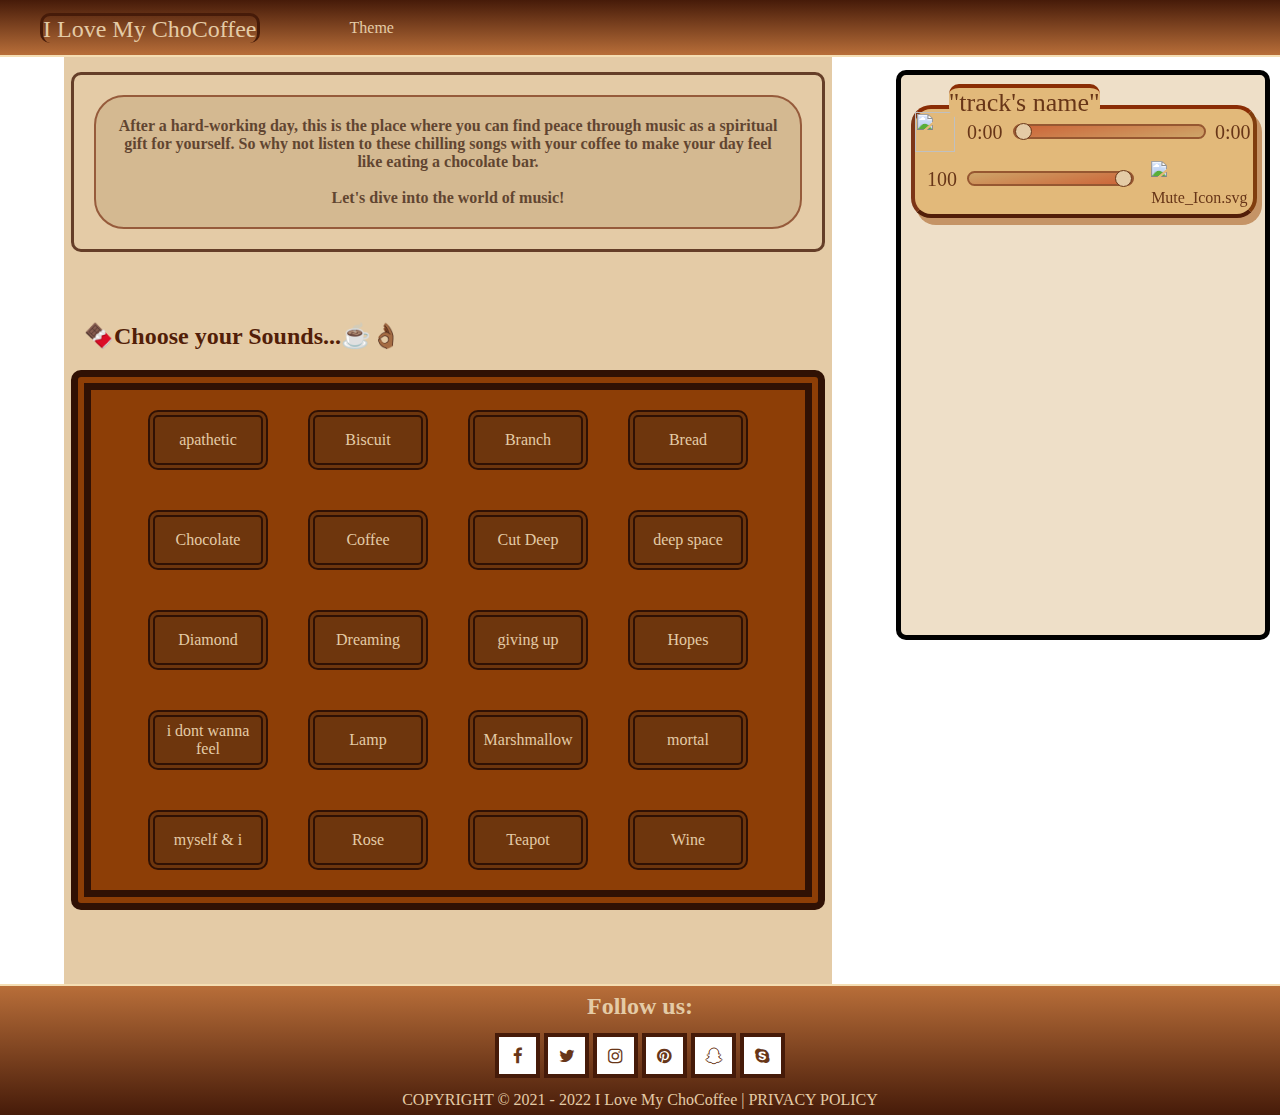
==== HTML/index.html @ 5bfc135a "newcode" ====
<!DOCTYPE html>
<html lang="en">

<head>
    <meta charset="UTF-8">
    <meta http-equiv="X-UA-Compatible" content="IE=edge">
    <meta name="viewport" content="width=device-width, initial-scale=1.0">
    <link rel="stylesheet" href="https://cdnjs.cloudflare.com/ajax/libs/font-awesome/4.7.0/css/font-awesome.min.css">
    <title>I Love My ChoCoffee🤎🤎🤎</title>
    <link rel='shortcut icon' href='../Image/Weather/Weather/1 -1.png' />
    <link rel="stylesheet" href="../CSS/menu&footer.css">
    <link rel="stylesheet" href="../CSS/body.css">
</head>

<body>
    <div id="home" class="contain">
        <div class="header">
            <div class="menu2">
                <a href="#home"><div class="menuEffect logo mobileL">I Love My ChoCoffee</div></a>
                <label for="navMobileInput" class="navBarsBtn">
                    <svg aria-hidden="true" focusable="false" data-prefix="fas" data-icon="bars"
                        class="svg-inline--fa fa-bars fa-w-14" role="img" xmlns="http://www.w3.org/2000/svg"
                        viewBox="0 0 448 512">
                        <path fill="currentColor"
                            d="M16 132h416c8.837 0 16-7.163 16-16V76c0-8.837-7.163-16-16-16H16C7.163 60 0 67.163 0 76v40c0 8.837 7.163 16 16 16zm0 160h416c8.837 0 16-7.163 16-16v-40c0-8.837-7.163-16-16-16H16c-8.837 0-16 7.163-16 16v40c0 8.837 7.163 16 16 16zm0 160h416c8.837 0 16-7.163 16-16v-40c0-8.837-7.163-16-16-16H16c-8.837 0-16 7.163-16 16v40c0 8.837 7.163 16 16 16z">
                        </path>
                    </svg>
                </label>
            </div>
            <nav class="navPC">
                <ul class="menu">
                    <a href="#home">
                        <li class="menuEffect logo">I Love My ChoCoffee</li>
                    </a>
                    <li class="menuEffect dropdown">
                        <span>Theme</span>
                        <div class="PL_content">
                            <button id="dark" onclick="darkMode()">WhiteChocolate</button>
                            <button id="light" class="currentTheme" onclick="lightMode()">DarkChocolate</button>
                        </div>
                    </li>
                    <li class="menuEffect log" onclick="signIn()">
                        Sign-in
                    </li>
                    <li class="menuEffect log" onclick="signUp()">
                        Sign-up
                    </li>
                </ul>
            </nav>

            <input type="checkbox" hidden name="" class="navInput" id="navMobileInput" />

            <nav class="navMobile">
                <label for="navMobileInput" class="navMobileClose" onclick="closeNavMb()">
                    <svg aria-hidden="true" focusable="false" data-prefix="fas" data-icon="times"
                        class="svg-inline--fa fa-times fa-w-11" role="img" xmlns="http://www.w3.org/2000/svg"
                        viewBox="0 0 352 512">
                        <path fill="currentColor"
                            d="M242.72 256l100.07-100.07c12.28-12.28 12.28-32.19 0-44.48l-22.24-22.24c-12.28-12.28-32.19-12.28-44.48 0L176 189.28 75.93 89.21c-12.28-12.28-32.19-12.28-44.48 0L9.21 111.45c-12.28 12.28-12.28 32.19 0 44.48L109.28 256 9.21 356.07c-12.28 12.28-12.28 32.19 0 44.48l22.24 22.24c12.28 12.28 32.2 12.28 44.48 0L176 322.72l100.07 100.07c12.28 12.28 32.2 12.28 44.48 0l22.24-22.24c12.28-12.28 12.28-32.19 0-44.48L242.72 256z">
                        </path>
                    </svg>
                </label>
                <ul class="menu">
                    <a href="#home">
                        <li class="menuEffect logo">I Love My ChoCoffee</li>
                    </a>
                    <li class="cMode">
                        <span class="navHover">Theme</span>
                        <div class="cModeList">
                            <div id="dark" onclick="darkMode()">WhiteChocolate</div>
                            <div id="light" class="currentTheme" onclick="lightMode()">DarkChocolate</div>
                        </div>
                    </li>
                    <li class="navTitle navHover" onclick="signIn()">
                        Sign-in
                    </li>
                    <li class="navTitle navHover" onclick="signUp()">
                        Sign-up
                    </li>
                </ul>
            </nav>

            <label for="navMobileInput" class="navOverlay"></label>
        </div>

        <div class="formMobile">
            <div class="overlay"></div>
            <div id="closeForm" onclick="closeF()">
                <svg aria-hidden="true" focusable="false" data-prefix="fas" data-icon="times"
                    class="svg-inline--fa fa-times fa-w-11" role="img" xmlns="http://www.w3.org/2000/svg"
                    viewBox="0 0 352 512">
                    <path fill="currentColor"
                        d="M242.72 256l100.07-100.07c12.28-12.28 12.28-32.19 0-44.48l-22.24-22.24c-12.28-12.28-32.19-12.28-44.48 0L176 189.28 75.93 89.21c-12.28-12.28-32.19-12.28-44.48 0L9.21 111.45c-12.28 12.28-12.28 32.19 0 44.48L109.28 256 9.21 356.07c-12.28 12.28-12.28 32.19 0 44.48l22.24 22.24c12.28 12.28 32.2 12.28 44.48 0L176 322.72l100.07 100.07c12.28 12.28 32.2 12.28 44.48 0l22.24-22.24c12.28-12.28 12.28-32.19 0-44.48L242.72 256z">
                    </path>
                </svg>
            </div>
            <form class="formContainer" id="formContainerM">
                <h2>Sign up</h2>
                <p>Sign up to receive more products!</p>
                <label for="nameM">Name:</label><br>
                <input placeholder="No more than 20 characters" id="nameM" name="name" type="text" required="">
                <br>
                <label for="emailM">Email:</label><br>
                <input placeholder="xxxxx@gmail.com" id="emailM" name="email" type="email" required="">
                <label for="passwordM">Password:</label><br>
                <input placeholder="" id="passwordM" name="password" type="password" required="">
                <br>
                <button>Submit</button>
            </form>
            <form class="formContainer" id="signInM">
                <h2>Sign in</h2>
                <label for="emailM">Email:</label><br>
                <input placeholder="xxxxx@gmail.com" id="userMail" name="email" type="email" required="">
                <label for="passwordM">Password:</label><br>
                <input placeholder="" id="userPw" name="password" type="password" required="">
                <br>
                <button onclick="check()">Submit</button>
            </form>
        </div>

        <div id="body">
            <div id="intro">
                <div id="transbox">
                    <p>
                        After a hard-working day, this is the place where you can find peace through music as a
                        spiritual gift for yourself. So why not listen to these chilling songs with your coffee to make
                        your day feel like eating a chocolate bar.
                        <br>
                        <br>
                        Let's dive into the world of music!
                    </p>
                </div>
                <!-- <img src="./Image/photo-1484704849700-f032a568e944.jfif" alt=""> -->
            </div>
            <h2 id="title">🍫Choose your Sounds...☕👌🏾</h2>
            <audio id="audioPlayer" loop>
                <source id="audioSource" src="">
                </source>
                Your browser doesn't support html5! Dummy!
            </audio>
            <div id="Sounds">
                <a class="trackHoverWhite tracks" href="../Music/apathetic.mp3">apathetic</a>
                <a class="trackHoverWhite tracks" href="../Music/Biscuit (Prod. by Lukrembo).wav">Biscuit</a>
                <a class="trackHoverWhite tracks" href="../Music/Branch (Prod. by Lukrembo).wav">Branch</a>
                <a class="trackHoverWhite tracks" href="../Music/Bread (Prod. by Lukrembo).wav">Bread</a>
                <a class="trackHoverWhite tracks" href="../Music/Chocolate (Prod. by Lukrembo).wav">Chocolate</a>
                <a class="trackHoverWhite tracks" href="../Music/Coffee.mp3">Coffee</a>
                <a class="trackHoverWhite tracks" href="../Music/Cut Deep.mp3">Cut Deep</a>
                <a class="trackHoverWhite tracks" href="../Music/deep space.mp3">deep space</a>
                <a class="trackHoverWhite tracks" href="../Music/Diamond.mp3">Diamond</a>
                <a class="trackHoverWhite tracks" href="../Music/Dreaming.mp3">Dreaming</a>
                <a class="trackHoverWhite tracks" href="../Music/giving up.mp3">giving up</a>
                <a class="trackHoverWhite tracks" href="../Music/Hopes.mp3">Hopes</a>
                <a class="trackHoverWhite tracks" href="../Music/i dont wanna feel.mp3">i dont wanna feel</a>
                <a class="trackHoverWhite tracks" href="../Music/Lamp (Prod. by Lukrembo).wav">Lamp</a>
                <a class="trackHoverWhite tracks" href="../Music/Marshmallow (Prod. by Lukrembo).wav">Marshmallow</a>
                <a class="trackHoverWhite tracks" href="../Music/mortal.mp3">mortal</a>
                <a class="trackHoverWhite tracks" href="../Music/myself & i.mp3">myself & i</a>
                <a class="trackHoverWhite tracks" href="../Music/Rose (Prod. by Lukrembo).wav">Rose</a>
                <a class="trackHoverWhite tracks" href="../Music/Teapot (Prod. by Lukrembo).wav">Teapot</a>
                <a class="trackHoverWhite tracks" href="../Music/Wine (Prod. by Lukrembo).wav">Wine</a>
            </div>
        </div>

        <div class="audioSide" id="aside">
            <form id="audioBox">
                <div id="closeAudio" onclick="closeAudio()">
                    <svg aria-hidden="true" focusable="false" data-prefix="fas" data-icon="times"
                        class="svg-inline--fa fa-times fa-w-11" role="img" xmlns="http://www.w3.org/2000/svg"
                        viewBox="0 0 352 512">
                        <path fill="currentColor"
                            d="M242.72 256l100.07-100.07c12.28-12.28 12.28-32.19 0-44.48l-22.24-22.24c-12.28-12.28-32.19-12.28-44.48 0L176 189.28 75.93 89.21c-12.28-12.28-32.19-12.28-44.48 0L9.21 111.45c-12.28 12.28-12.28 32.19 0 44.48L109.28 256 9.21 356.07c-12.28 12.28-12.28 32.19 0 44.48l22.24 22.24c12.28 12.28 32.2 12.28 44.48 0L176 322.72l100.07 100.07c12.28 12.28 32.2 12.28 44.48 0l22.24-22.24c12.28-12.28 12.28-32.19 0-44.48L242.72 256z">
                        </path>
                    </svg>
                </div>

                
                <div id="audioControl">
                    <p id="trackName">"track's name"</p>

                    <div id="timeControl">
                        <div class="playBtn" onclick="myFunction()">
                            <img id="play" src="../Image/play.png">
                        </div>
                        <form oninput="duration_value = seek_slider.value">
                            <output name="duration_value" id="current_time" for="seek_slider">0:00</output>
                            <input type="range" id="seek_slider" value="0">
                            <output id="duration">0:00</output>
                        </form>
                    </div>
                    <form id="volControl" oninput="volume_value.value = parseInt(volume_slider.value)">
                        <output name="volume_value" id="volume_output" for="volume_slider">100</output>
                        <input type="range" id="volume_slider" value="100" onchange="changeVolume(this.value)">
                        <div id="mute_icon">
                            <img id="mute" src="http://upload.wikimedia.org/wikipedia/commons/2/21/Speaker_Icon.svg"
                                alt="Mute_Icon.svg" title="Mute icon">
                        </div>
                    </form>
                </div>
                <div class="form">
                    <form class="formContainer" id="formContainerC">
                        <h2>Sign up</h2>
                        <p>Sign up to receive more products!</p>
                        <label for="nameC">Name:</label><br>
                        <input placeholder="No more than 20 characters" id="nameC" name="name" type="text" required="">
                        <br>
                        <label for="emailC">Email:</label><br>
                        <input placeholder="xxxxx@gmail.com" id="emailC" name="email" type="email" required="">
                        <label for="passwordC">Password:</label><br>
                        <input placeholder="" id="passwordC" name="password" type="password" required="">
                        <br>
                        <button>Submit</button>
                    </form>
                </div>
            </form>
        </div>


        <div class="footer">
            <h2>Follow us:</h2>
            <nav>
                <a href="https://www.facebook.com/" class="fa fa-facebook"></a>
                <a href="https://twitter.com/" class="fa fa-twitter"></a>
                <a href="https://www.instagram.com/" class="fa fa-instagram"></a>
                <a href="https://www.pinterest.com/" class="fa fa-pinterest"></a>
                <a href="https://www.snapchat.com/" class="fa fa-snapchat-ghost"></a>
                <a href="https://www.skype.com/" class="fa fa-skype"></a>
            </nav>
            <p>COPYRIGHT © 2021 - 2022 I Love My ChoCoffee | PRIVACY POLICY</p>
        </div>
    </div>
    <script src="http://code.jquery.com/jquery-1.7.min.js"></script>
    <script src="../JS/app.js"></script>
</body>

</html>
---- CSS/menu&footer.css ----
* {
    margin: 0px;
    box-sizing: border-box;
}
body {
    display: flex;
    justify-content: center;
    background-image: url('https://i.pinimg.com/originals/94/29/08/9429080dd8395cffa9a6eb1a2aa061bc.jpg');
}
a {
    text-decoration: none;
}
h3 {
    margin-top: 45px;
}

.contain {
    box-sizing: border-box;
    width: 100%;
    text-align: center;
}


/* Responsive menu*/
.mobileL {
    color: #e4cba6;
    line-height: 1.5;
    margin: 6px;
    font-size: 27px;
}
.navTitle {
    font-size: 25px;
    font-weight: bolder;
    margin: 10px 0;
    width: fit-content;
}
.navHover:hover {
    color: #e9934c;
}
.header {
    display: flex;
    align-items: center;
}
.navBarsBtn {
    width: 28px;
    height: 28px;
    color: #fff;
    display: none;
}
.navOverlay {
    position: fixed;
    top: 0;
    right: 0;
    left: 0;
    bottom: 0;
    background-color: rgba(0, 0, 0, 0.3);
    display: none;
    animation: fadeIn linear 0.5s;
    z-index: 4;
}

.navInput:checked ~ .navOverlay{
    display: block;
}
.navInput:checked ~ .navMobile{
    transform: translateX(0%);
}

.navMobileClose {  
    width: 28px;
    height: 28px;
    color: #666;
    position: absolute;
    top: 1rem;
    right: 1rem;
    z-index: 10;
}
@media (min-width: 1024px) {
    .navPC {
        display: block;
    }
    .navMobile {
        display: none;
    }
    .menu {
        flex-direction: row;
        align-items: center;
        border-bottom: 2px solid wheat;
        background-image: linear-gradient(180deg, #461b09, #b86e39);
    }
    .logo {
        border-top: 3px solid #461b09;
        border-left: 3px solid #461b09;
        border-right: 3px solid #461b09;
        font-size: 150%;
    }
    .fa {
        width: 45px;
        font-size: 17px;
    }
}
@media (max-width: 1023px) {
    .navPC {
        display: none;
    }
    .navMobile {
        top: 0;
        right: 0;
        left: 0;
        bottom: 0;
        width: 310px;
        max-width: 100%;
        background-image: linear-gradient(180deg, #461b09, #b86e39);
        color: #e4cba6;
        position: fixed;
        z-index: 5;
        transform: translateX(-100%);
        transition: all 0.5s;
    }
    .navBarsBtn {
        line-height: 3.8;
        margin-right: 10px;
        display: block;
    }
    .menu {
        flex-direction: column;
        /* border: #461b09 1px solid; */
    }
    .logo {
        border-top: 3px solid #64270d;
        border-left: 3px solid #64270d;
        border-right: 3px solid #64270d;
        margin-top: 10px;
    }
    .fa {
        width: 35px;
        font-size: 10px;
    }
    .footer {
        font-size: 16px;
    }
}
@keyframes fadeIn{
    from{
        opacity: 0;
    }
    to{
        opacity: 1;
    }
}

.cMode {
    margin-top: 25px;
    /* border: solid 1px black; */
    display: flex;
    flex-direction: column;
    align-items: flex-start;
}
.cMode span {
    font-size: 25px;
    font-weight: bolder;
    margin-bottom: 5px;
}
.cModeList {
    display: flex;
    /* border: solid 1px black; */
    flex-direction: column;
    align-self: flex-end;
}
.cModeList #dark {
    background-color: rgb(156, 72, 38);
    border: 2px solid rgb(85, 37, 19);
    padding: 2px;
}
.cModeList #light {
    background-color: rgb(80, 29, 9);
    border: 2px solid rgb(145, 67, 38);
    padding: 2px;
}
.cModeList #dark:hover, .cModeList #light:hover {
    background-color: #b86e39;
    color: #e4cba6;
}


/* Menu */
.menu {
    left: 0px;
    top: 0px;
    color: #e4cba6;
    position: fixed;
    list-style: none;
    z-index: 1;
    width: 100%;
    height: 57px;
    display: flex;
}
.menu2 {
    left: 0px;
    top: 0px;
    z-index: 1;
    position: fixed;
    justify-content: space-between;
    display: flex;
    width: 100%;
    height: 57px;
    border-bottom: 2px solid wheat;
    background-image: linear-gradient(180deg, #461b09, #b86e39);
}
.menu a {
    color: #e4cba6;
}
.logo {
    border-radius: 10px;
}
.menu .menuEffect:hover{
    color:#ffffff;
}
.menu .menuEffect::before{
    position:absolute; 
    left:50%; 
    bottom:-7px; 
    width:0%; 
    height:3px; 
    background-color:#ffd998; 
    transform:translateX( -50% ); 
    transition: .25s;
    content:"";
}
.menu .menuEffect:hover::before{
    width:100%;
}
.menu li {
    text-align: center; 
    position: relative;
    text-decoration:none;
    margin-right: 90px;
    cursor: pointer;
}
.currentTheme {
    background-color: #6e360d;
}
.PL_content {
    display: none;
    position: absolute;
    top: 27px;
    background-color: #8d3e06;
    width: 135px;
    box-shadow: 0px 8px 16px 0px rgba(0,0,0,0.2);
    padding: 3px;
    z-index: 1;
}
.PL_content button {
    box-shadow: 0px 3px 5px 0px #461b09b2;
    display: block;
    width: 135px;
}
.PL_content button:hover {
    background-color: #b86e39;
    color: #e4cba6;
}
.dropdown:hover .PL_content {
    display: block;
}



/* Footer */
.footer {  
    position: relative;
    width: 100%;  
    bottom: 0px;
    height: 131px;
    display: flex;
    flex-direction: column;
    justify-content: space-around;
    align-items: center;
    background-image: linear-gradient(180deg, #b86e39, #461b09);
    color: #e4cba6;
    z-index: 1;
    border-top: 2px solid wheat;
}
.fa {
    padding: 10px;
    text-decoration: none;
    border: 4px solid #461b09;
}
.fa:hover {
    opacity: 0.7;
}
.fa-facebook {
    background: white;
    color: #683618;
}
.fa-twitter {
    background: white;
    color: #683618;
}
.fa-instagram {
    background: white;
    color: #683618;
}
.fa-pinterest {
    background: white;
    color: #683618;
}
.fa-snapchat-ghost {
    background: white;
    color: white;
    text-shadow: -1px 0 #683618, 0 1px #683618, 1px 0 #683618, 0 -1px #683618;
}
.fa-skype {
    background: white;
    color: #683618;
}
---- CSS/body.css ----
/* responsive */
@media (max-width: 1023px) {
    #body {
        width: 100%;
        animation: backgroundBody linear 8s infinite;
        /* background-color: red; */
    }
    #aside {
        width: 100%;
        position: fixed;
        bottom: 19px;
        height: 130px;
        animation: fadeIn linear 0.7s;
        display: none;
        z-index: 2;
    }
    #audioBox {
        border-radius: 10px;
        border: 5px solid rgba(0, 0, 0, 0.877);
        background-color: #e4cba69d;
        padding: 28px 5px 7px;
        
    }
    #closeAudio {
        width: 15px;
        height: 15px;
        float: right;
        margin-top: -24px;
        cursor: pointer;
    }
    .form {
        display: none;
    }
    #audioControl {
       
        /* margin-top: 27px; */
        width: 95%;
        left: 7px;
    }
    #title {
        position: relative;
        text-align: left;
        margin: 70px 20px -60px;
        color: #521e08;
        font-size: 27px;
    }
    .tracks {
        width: 74px;
        height: 50px;
        margin: 10px 5px;
        font-size: 15px;
    }
    .tracks:hover {
        font-size: 18px;
    }
    .formContainer {
        position: fixed;
        font-size: 90%;
        height: 350px;
    }
    .formContainer p{
        font-size: 15px;
    }
    .formMobile {
        position: fixed;
        top: 50%;
        left: 50%;
        z-index: 13;
        margin-left: -130px;
        margin-top: -155px;
        display: none;
        animation: fadeIn linear 0.2s;
    }
}

@keyframes backgroundBody {
    0% {
        background-color: #cf8452;
    }
    50% {
        background-color: #a34e12;
    }
    100%{
        background-color: #cf8452;
    }
        /* from {
            background-color: #e4cba6;
        }
        to {
            background-color: #613803;
        } */
    }
/* Body */
@media (min-width: 1024px) and (max-height: 579px) {
    #audioBox {
        border-radius: 10px;
        position: fixed;
        height: 250px;
        width: 29.2%;
        border: 5px solid black;
        background-color: #e4cba69d;
        display: flex;
        align-items: center;
        top: 26%;
    }
    .form {
        display: none;
    }
    .formMobile {
        position: fixed;
        top: 50%;
        left: 50%;
        z-index: 13;
        margin-left: -130px;
        margin-top: -187px;
        display: none;
        animation: fadeIn linear 0.2s;
    }
    .formContainer {
        position: fixed;
        font-size: 90%;
        height: 380px;
    }
}
@media (min-width: 1024px) and (min-height: 578px) {
    .log {
        display: none;
    }
    #audioBox {
        border-radius: 10px;
        position: fixed;
        height: 570px;
        width: 29.2%;
        border: 5px solid black;
        background-color: #e4cba69d;
    }
    .form {
        position: relative; 
        display: flex;
        justify-content: center;
        top: 160px;
    }
    .formContainer {
        position: fixed;
        height: 360px;
    }
    .formContainer p{
        font-size: 17px;
        margin-top: 5px;
    }
}
@media (min-width: 1024px) {
    #body {
        width: 60%;
        background-color: #e4cba6;
    }
    #aside {
        top: 70px;
        position: relative;
        width: 30%;
        float: right;
        height: 300px;
        z-index: 1;
    }
    #closeAudio {
        display: none;
    }
    .formMobile {
        display: none;
    }
    #audioControl {
        margin-top: 30px;
        width: 95%;
        left: 10px;
        box-shadow: 5px 7px #c59466;
    }
    #title {
        position: relative;
        text-align: left;
        margin: 70px 20px -60px;
        color: #521e08;
    }
    .tracks {
        width: 120px;
        height: 60px;
        margin: 20px;
    }
    .tracks:hover {
        font-size: 120%;
    }
    .formContainer {
        height: 380px;
    }
    
}
#body {
    position: relative;
    display: inline-block;
    height: 100%;
    
    bottom: -6px;
    top: 57px;
}
#intro {
    background: url(../Image/photo-1484704849700-f032a568e944.jfif) repeat;
    position: relative;
    border: 3px solid #461b09;
    margin: 15px 7px 0px;
    padding: 20px;
    box-sizing: border-box;
    opacity: .8;
    display: flex;
    /* justify-self: center;
    align-self: center;
    align-items: center; */
    border-radius: 10px;
}
#transbox{
    border: 2px solid #793113;
    border-radius: 30px;
    /* margin: 30px; */
    background-color: #cfb38a;
    opacity: 0.9;
    color: #301104;
    max-width: 100%;
    font-weight: bold;
    padding: 20px;
    overflow: hidden;
}

/* aside */


/* form */
.overlay {
    width: 10000px;
    height: 10000px;
    background-color: #0000009a;
    position: fixed;
    /* z-index: 0; */
    margin-top: 250px;
    top: -50%;
    left: -50%;
}
#closeForm {
    width: 15px;
    height: 15px;
    z-index: 14;
    /* border: #3b1702 1px solid; */
    position: relative;
    top: 21px;
    left: 235px;
}

.formContainer {
    background-color: #e2b97a;
    box-sizing: border-box;
    padding: 20px;
    text-align: left;
    border: 7px double #461b09; 
    border-radius: 10px;
    line-height: 30px;
    width: 260px;
    box-shadow: 8px 13px #c59466;
    /* max-width: 80%; */
    display: none;
    color: #552b11;
}
.formContainer input{
    width: 100%;
    padding: 5px;
    margin: 5px 0 7px ;
    border: none;
    background: #fde4cd;
    box-sizing: border-box;
}
.formContainer button {
    border: none;
    background: #63392a;
    cursor: pointer;
    border-radius: 5px;
    padding: 5px;
    width: 100%;
    color: rgb(212, 212, 212);
    transition: .25s;
}
.formContainer button:hover {
    box-shadow: 5px 7px #888888;
}
/* #signInM {
    display: none;
} */

/* Scrollbar */
/* width */
::-webkit-scrollbar {
    width: 13px;
} 
/* Track */
::-webkit-scrollbar-track {
    border-radius: 5px;
    box-shadow: inset 0 0 5px #e4cba6;
}
/* Handle */
::-webkit-scrollbar-thumb {
    background: #793113;
    border-radius: 5px;
}
/* Handle on hover */
::-webkit-scrollbar-thumb:hover {
    background: #461b09; 
}

/* audio control */
#audioControl {
    border-radius: 20px;
    background-color: #e2b97a;
    color: #683618;
    position: relative;
    /* height: 200px; */
    border-left: 4px solid #7c3517;
    border-right: 4px solid #803d0e;
    border-bottom: 4px solid #521e08;
    border-top: 4px solid #8a2d05;
}
#trackName {
    position: absolute;
    top: -25px;
    left: 10%;
    font-size: 26px;
    background-color: #e2b97a;
    color: #683618;
    border-top: 4px solid #8a2d05;
    border-radius: 10px;
}

/* Playlist */
#Sounds {
    background-color: #8d3e06;
    margin: 80px 7px 0px;
    display: flex;
    flex-wrap: wrap;
    justify-content: center;
    border: 20px double #301104;
    box-sizing: border-box;
    border-radius: 10px;
}
/* track dark-mode */
.trackHoverDark:hover {
    box-shadow: 5px 10px #b69c75;
    top: -5px;
    color: #3b1702;
    cursor: cell;
    font-weight: bolder;
}
.trackHoverDark {
    position: relative;
    color: #854010;
    border-radius: 10px;
    border: 7px double #c59c5e;
    background-color: #f3c887;
    display: flex;
    align-items: center;
    justify-content: center;
    transition: .4s;
}
/* track light-mode */
.trackHoverWhite:hover {
    top: -5px; 
    color: #cea569;
    box-shadow: 5px 10px #3b1702;
    cursor: cell;
    font-weight: bolder
}
.trackHoverWhite {
    position: relative;
    color: #e4cba6;
    border-radius: 10px;
    border: 7px double #301104;
    background-color: #6e360d;
    display: flex;
    align-items: center;
    justify-content: center;
    transition: .4s;
}

input[type="range"] {
    width: 100%;
    left: -7px;
    position: relative;
    border-radius: 13px;
    -webkit-appearance: none;
    border: 2px solid #965731;
    height: 15px;
    margin: 15px;
    box-sizing: border-box;
}
#seek_slider {
    background-image: linear-gradient(170deg, #cc6337, #cea569);
}
#volume_slider{
    background-image: linear-gradient(170deg, #cea569, #cc6337);
}
input[type="range"]::-webkit-slider-runnable-track {
    width: 100%;
    height: 15px;
    cursor: pointer;
    background: var(--buffered-width);
}

input[type="range"]::-webkit-slider-thumb {
    /* position: relative; */
    -webkit-appearance: none;
    box-sizing: content-box;
    border: 1px solid #683618;
    height: 15px;
    width: 15px;
    border-radius: 50%;
    background-color: #e4cba6;
    cursor: pointer;
    margin: -1px 0 0 0;
}

input[type="range"]:active::-webkit-slider-thumb {
    transform: scale(1.2);
    background: #6e360d;
}
#timeControl {
    display: flex;
    line-height: 43px;
}
output {
    display: inline-block;
    width: 40px;
    /* border: #301104 solid 1px; */
    padding: 2px;
    text-align: center;
    font-size: 20px;
    margin-left: 10px;
}
#duration {
    margin-left: -15px;
}
/* #seek_slider {
    width: 300px;
} */

#play {
    width: 40px;
    height: 40px;
    margin-top: 3px;
}
.playBtn {
    display: flex;
}

#volControl {
    display: flex;
    line-height: 42.2px;
}
#mute {
    width: 35px;
    position: relative;
    top: 5.4px;
    right: 5px;
}
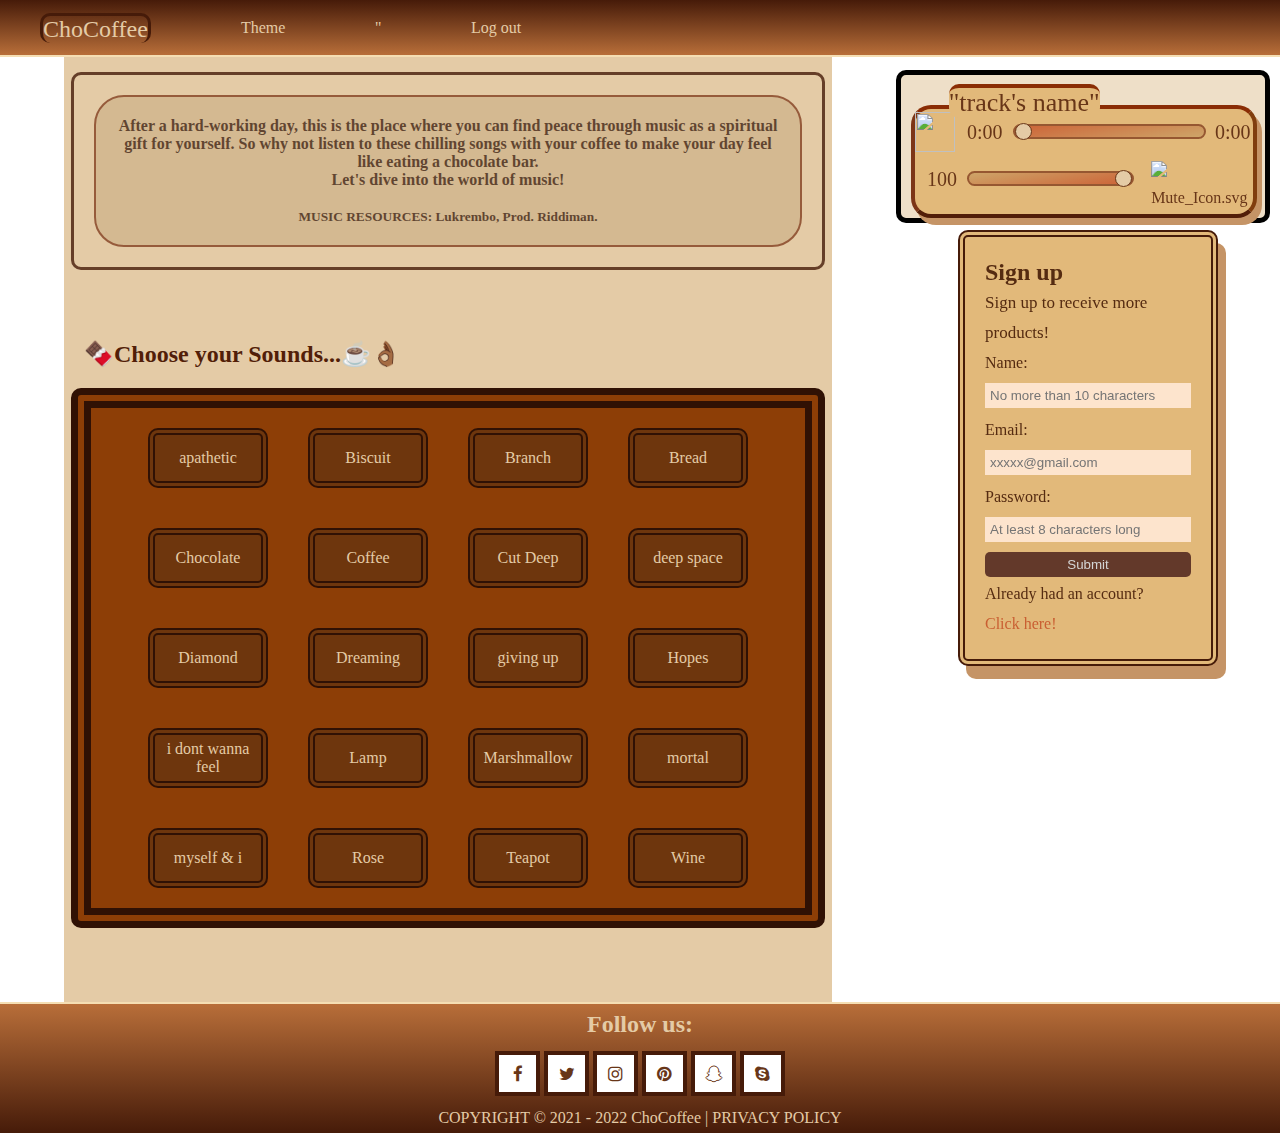
==== commit 0135c0bf: "NEW CODE" ====
--- a/HTML/index.html
+++ b/HTML/index.html
@@ -6,17 +6,21 @@
     <meta http-equiv="X-UA-Compatible" content="IE=edge">
     <meta name="viewport" content="width=device-width, initial-scale=1.0">
     <link rel="stylesheet" href="https://cdnjs.cloudflare.com/ajax/libs/font-awesome/4.7.0/css/font-awesome.min.css">
-    <title>I Love My ChoCoffee🤎🤎🤎</title>
-    <link rel='shortcut icon' href='../Image/Weather/Weather/1 -1.png' />
+    <title>ChoCoffee🤎</title>
+    <link rel="preconnect" href="https://fonts.googleapis.com">
+    <link rel="preconnect" href="https://fonts.gstatic.com" crossorigin>
+    <link href="https://fonts.googleapis.com/css2?family=Akaya+Telivigala&family=Redressed&display=swap" rel="stylesheet">
+    <link rel='shortcut icon' href='../Image/coffee logo(finall).png' />
     <link rel="stylesheet" href="../CSS/menu&footer.css">
     <link rel="stylesheet" href="../CSS/body.css">
+    <link rel="stylesheet" href="../CSS/Pl.css">
 </head>
 
 <body>
     <div id="home" class="contain">
         <div class="header">
             <div class="menu2">
-                <a href="#home"><div class="menuEffect logo mobileL">I Love My ChoCoffee</div></a>
+                <a href="#home"><div class="menuEffect logo mobileL">ChoCoffee</div></a>
                 <label for="navMobileInput" class="navBarsBtn">
                     <svg aria-hidden="true" focusable="false" data-prefix="fas" data-icon="bars"
                         class="svg-inline--fa fa-bars fa-w-14" role="img" xmlns="http://www.w3.org/2000/svg"
@@ -30,7 +34,7 @@
             <nav class="navPC">
                 <ul class="menu">
                     <a href="#home">
-                        <li class="menuEffect logo">I Love My ChoCoffee</li>
+                        <li class="menuEffect logo">ChoCoffee</li>
                     </a>
                     <li class="menuEffect dropdown">
                         <span>Theme</span>
@@ -45,6 +49,8 @@
                     <li class="menuEffect log" onclick="signUp()">
                         Sign-up
                     </li>
+                    <li class="menuEffect" id="accNameC">''</li>
+                    <li class="menuEffect" id="logOutC">Log out</li>
                 </ul>
             </nav>
 
@@ -62,7 +68,7 @@
                 </label>
                 <ul class="menu">
                     <a href="#home">
-                        <li class="menuEffect logo">I Love My ChoCoffee</li>
+                        <li class="menuEffect logo logoM">ChoCoffee</li>
                     </a>
                     <li class="cMode">
                         <span class="navHover">Theme</span>
@@ -71,19 +77,21 @@
                             <div id="light" class="currentTheme" onclick="lightMode()">DarkChocolate</div>
                         </div>
                     </li>
-                    <li class="navTitle navHover" onclick="signIn()">
+                    <li class="navTitle navHover log" onclick="signIn()">
                         Sign-in
                     </li>
-                    <li class="navTitle navHover" onclick="signUp()">
+                    <li class="navTitle navHover log" onclick="signUp()">
                         Sign-up
                     </li>
+                    <li class="navHover navTitle" id="accNameM">''</li>
+                    <li class="navHover navTitle" id="logOutM">Log out</li>
                 </ul>
             </nav>
 
             <label for="navMobileInput" class="navOverlay"></label>
         </div>
 
-        <div class="formMobile">
+        <div id="formMobile">
             <div class="overlay"></div>
             <div id="closeForm" onclick="closeF()">
                 <svg aria-hidden="true" focusable="false" data-prefix="fas" data-icon="times"
@@ -98,23 +106,26 @@
                 <h2>Sign up</h2>
                 <p>Sign up to receive more products!</p>
                 <label for="nameM">Name:</label><br>
-                <input placeholder="No more than 20 characters" id="nameM" name="name" type="text" required="">
+                <input placeholder="No more than 10 characters" id="nameM" name="name" type="text" required="">
                 <br>
                 <label for="emailM">Email:</label><br>
                 <input placeholder="xxxxx@gmail.com" id="emailM" name="email" type="email" required="">
                 <label for="passwordM">Password:</label><br>
-                <input placeholder="" id="passwordM" name="password" type="password" required="">
+                <input placeholder="At least 8 characters long" id="passwordM" name="password" type="password" required="">
                 <br>
                 <button>Submit</button>
+                <div>Already had an account? <span class="changeS" onclick="signIn()">Click here!</span></div>
             </form>
             <form class="formContainer" id="signInM">
                 <h2>Sign in</h2>
-                <label for="emailM">Email:</label><br>
-                <input placeholder="xxxxx@gmail.com" id="userMail" name="email" type="email" required="">
-                <label for="passwordM">Password:</label><br>
+                <label for="userMail">Email:</label><br>
+                <input placeholder="" id="userMail" name="email" type="email" required="">
+                <label for="userPw">Password:</label><br>
                 <input placeholder="" id="userPw" name="password" type="password" required="">
                 <br>
-                <button onclick="check()">Submit</button>
+                <div id="errorLoginM">Login error. Please try again.</div>
+                <button>Submit</button>
+                <div>Haven't got an account yet? <span class="changeS" onclick="signUp()">Click here!</span></div>
             </form>
         </div>
 
@@ -126,8 +137,9 @@
                         spiritual gift for yourself. So why not listen to these chilling songs with your coffee to make
                         your day feel like eating a chocolate bar.
                         <br>
-                        <br>
                         Let's dive into the world of music!
+                        <br><br>
+                        <span class="resource">MUSIC RESOURCES: Lukrembo, Prod. Riddiman.</span>
                     </p>
                 </div>
                 <!-- <img src="./Image/photo-1484704849700-f032a568e944.jfif" alt=""> -->
@@ -202,14 +214,26 @@
                         <h2>Sign up</h2>
                         <p>Sign up to receive more products!</p>
                         <label for="nameC">Name:</label><br>
-                        <input placeholder="No more than 20 characters" id="nameC" name="name" type="text" required="">
+                        <input placeholder="No more than 10 characters" id="nameC" name="name" type="text" required="">
                         <br>
                         <label for="emailC">Email:</label><br>
                         <input placeholder="xxxxx@gmail.com" id="emailC" name="email" type="email" required="">
                         <label for="passwordC">Password:</label><br>
-                        <input placeholder="" id="passwordC" name="password" type="password" required="">
+                        <input placeholder="At least 8 characters long" id="passwordC" name="password" type="password" required="">
                         <br>
                         <button>Submit</button>
+                        <div>Already had an account? <span class="changeS" onclick="loginC()">Click here!</span></div>
+                    </form>
+                    <form class="formContainer" id="signInC">
+                        <h2>Sign in</h2>
+                        <label for="emailC">Email:</label><br>
+                        <input placeholder="" id="userMailC" name="email" type="email" required="">
+                        <label for="passwordC">Password:</label><br>
+                        <input placeholder="" id="userPwC" name="password" type="password" required="">
+                        <br>
+                        <div id="errorLoginC">Login error. Please try again.</div>
+                        <button>Submit</button>
+                        <div>Haven't got an account yet? <span class="changeS" onclick="regC()">Click here!</span></div>
                     </form>
                 </div>
             </form>
@@ -226,10 +250,10 @@
                 <a href="https://www.snapchat.com/" class="fa fa-snapchat-ghost"></a>
                 <a href="https://www.skype.com/" class="fa fa-skype"></a>
             </nav>
-            <p>COPYRIGHT © 2021 - 2022 I Love My ChoCoffee | PRIVACY POLICY</p>
+            <p>COPYRIGHT © 2021 - 2022 ChoCoffee | PRIVACY POLICY</p>
         </div>
     </div>
-    <script src="http://code.jquery.com/jquery-1.7.min.js"></script>
+    <!-- <script src="http://code.jquery.com/jquery-1.7.min.js"></script> -->
     <script src="../JS/app.js"></script>
 </body>
 
--- a/CSS/body.css
+++ b/CSS/body.css
@@ -56,20 +56,24 @@
     .formContainer {
         position: fixed;
         font-size: 90%;
-        height: 350px;
+        height: fit-content;
     }
     .formContainer p{
         font-size: 15px;
     }
-    .formMobile {
+    #formMobile {
         position: fixed;
         top: 50%;
         left: 50%;
         z-index: 13;
         margin-left: -130px;
-        margin-top: -155px;
+        margin-top: -215px;
         display: none;
         animation: fadeIn linear 0.2s;
+    }
+    #closeForm {
+        top: 21px;
+        left: 235px;
     }
 }
 
@@ -91,7 +95,7 @@
         } */
     }
 /* Body */
-@media (min-width: 1024px) and (max-height: 579px) {
+@media (min-width: 1024px) and (max-height: 679px) {
     #audioBox {
         border-radius: 10px;
         position: fixed;
@@ -106,7 +110,7 @@
     .form {
         display: none;
     }
-    .formMobile {
+    #formMobile {
         position: fixed;
         top: 50%;
         left: 50%;
@@ -117,19 +121,24 @@
         animation: fadeIn linear 0.2s;
     }
     .formContainer {
+        margin-top: -50px;
         position: fixed;
         font-size: 90%;
-        height: 380px;
-    }
-}
-@media (min-width: 1024px) and (min-height: 578px) {
+        height: fit-content;
+    }
+    #closeForm {
+        top: -28px;
+        left: 235px;
+    }
+}
+@media (min-width: 1024px) and (min-height: 678px) {
     .log {
         display: none;
     }
     #audioBox {
+        /* top: 50%; */
         border-radius: 10px;
         position: fixed;
-        height: 570px;
         width: 29.2%;
         border: 5px solid black;
         background-color: #e4cba69d;
@@ -142,11 +151,11 @@
     }
     .formContainer {
         position: fixed;
-        height: 360px;
+        height: fit-content;
     }
     .formContainer p{
         font-size: 17px;
-        margin-top: 5px;
+        margin-top: 1px;
     }
 }
 @media (min-width: 1024px) {
@@ -159,13 +168,13 @@
         position: relative;
         width: 30%;
         float: right;
-        height: 300px;
+        height: 410px;
         z-index: 1;
     }
     #closeAudio {
         display: none;
     }
-    .formMobile {
+    #formMobile {
         display: none;
     }
     #audioControl {
@@ -189,7 +198,10 @@
         font-size: 120%;
     }
     .formContainer {
-        height: 380px;
+        height: fit-content;
+    }
+    #formContainerC {
+        display: block;
     }
     
 }
@@ -214,6 +226,9 @@
     align-self: center;
     align-items: center; */
     border-radius: 10px;
+}
+.resource {
+    font-size: smaller;
 }
 #transbox{
     border: 2px solid #793113;
@@ -227,7 +242,11 @@
     padding: 20px;
     overflow: hidden;
 }
-
+.bold {
+    color: #470702;
+    font-size: 150%;
+    /* ff5c50 font-family: 'Franklin Gothic Medium', 'Arial Narrow', Arial, sans-serif; */
+}
 /* aside */
 
 
@@ -248,10 +267,27 @@
     z-index: 14;
     /* border: #3b1702 1px solid; */
     position: relative;
-    top: 21px;
-    left: 235px;
-}
-
+}
+.changeS {
+    display: inline-block;
+    color: #c95f32;
+    cursor: pointer;
+}
+.changeS:hover {
+    color: #3f1605;
+    transition: 0.3s;
+    font-size: 110%;
+}
+#errorLoginM {
+    color: red;
+    font-size: 17px;
+    display: none;
+}
+#errorLoginC {
+    color: red;
+    font-size: 18px;
+    display: none;
+}
 .formContainer {
     background-color: #e2b97a;
     box-sizing: border-box;
@@ -450,6 +486,9 @@
     height: 40px;
     margin-top: 3px;
 }
+#play:hover, #mute:hover {
+    cursor: pointer;
+}
 .playBtn {
     display: flex;
 }
